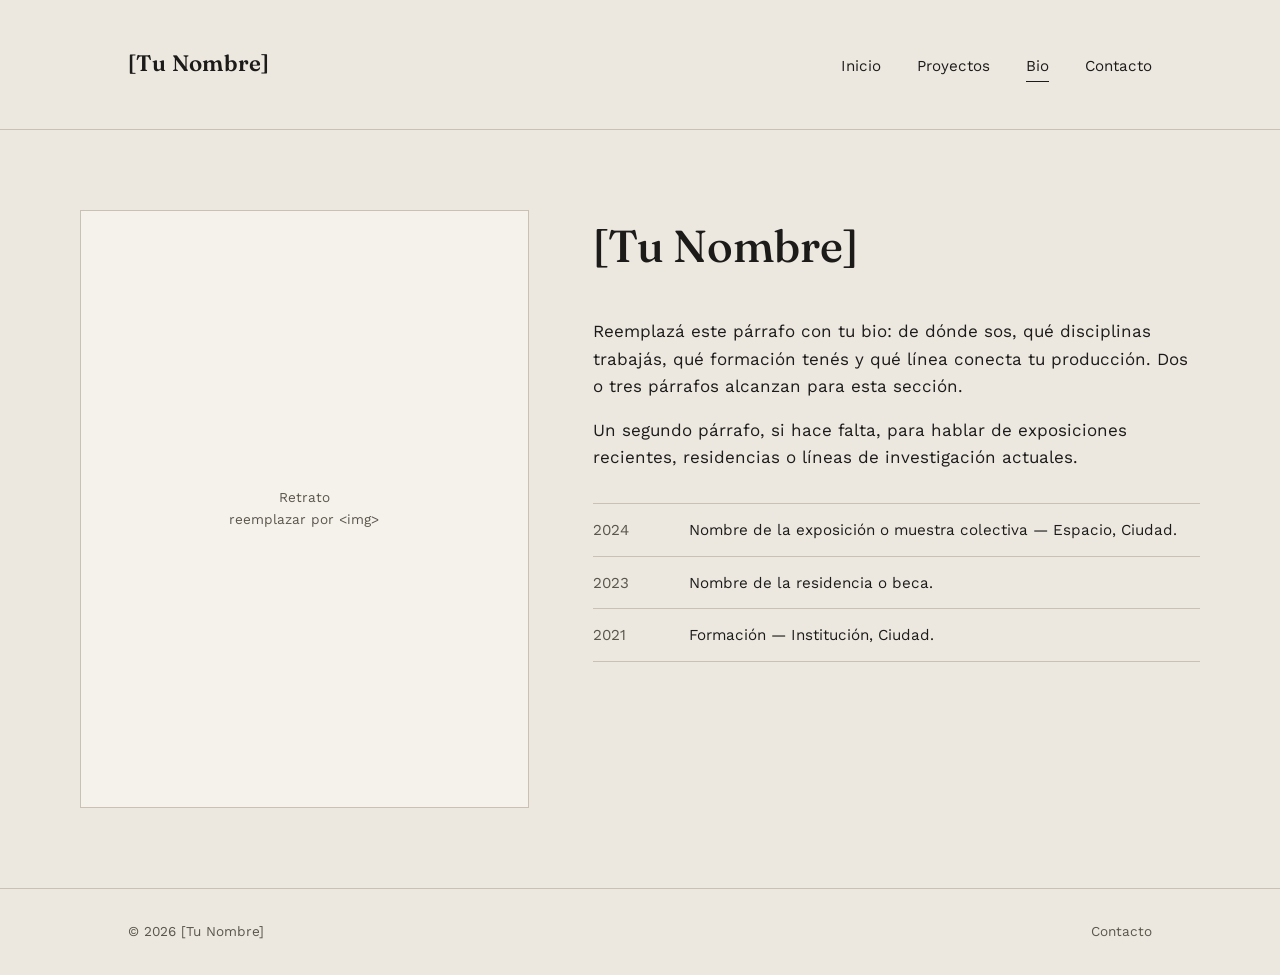
==== bio.html @ 63d8980a "Primer commit del sitio" ====
<!DOCTYPE html>
<html lang="es">
<head>
<meta charset="UTF-8">
<meta name="viewport" content="width=device-width, initial-scale=1.0">
<title>Bio — [Tu Nombre]</title>
<link rel="preconnect" href="https://fonts.googleapis.com">
<link rel="preconnect" href="https://fonts.gstatic.com" crossorigin>
<link href="https://fonts.googleapis.com/css2?family=Fraunces:opsz,wght@9..144,400;9..144,500;9..144,600&family=Work+Sans:wght@400;500&display=swap" rel="stylesheet">
<link rel="stylesheet" href="css/style.css">
</head>
<body>

<header class="site-header">
  <div class="wrap">
    <p class="site-title"><a href="index.html">[Tu Nombre]</a></p>
    <nav class="site-nav">
      <a href="index.html">Inicio</a>
      <a href="proyectos.html">Proyectos</a>
      <a href="bio.html" aria-current="page">Bio</a>
      <a href="contacto.html">Contacto</a>
    </nav>
  </div>
</header>

<main>
  <section class="wrap bio-layout">
    <div class="bio-portrait">
      <div class="plate-frame">
        <!-- Reemplazar por: <img src="images/retrato.jpg" alt="Retrato de [Tu Nombre]"> -->
        <span class="placeholder-label">Retrato<br>reemplazar por &lt;img&gt;</span>
      </div>
    </div>

    <div class="bio-text">
      <h1>[Tu Nombre]</h1>
      <p>
        Reemplazá este párrafo con tu bio: de dónde sos, qué disciplinas
        trabajás, qué formación tenés y qué línea conecta tu producción.
        Dos o tres párrafos alcanzan para esta sección.
      </p>
      <p>
        Un segundo párrafo, si hace falta, para hablar de exposiciones
        recientes, residencias o líneas de investigación actuales.
      </p>

      <ul class="cv-list">
        <li>
          <span class="cv-year">2024</span>
          <span>Nombre de la exposición o muestra colectiva — Espacio, Ciudad.</span>
        </li>
        <li>
          <span class="cv-year">2023</span>
          <span>Nombre de la residencia o beca.</span>
        </li>
        <li>
          <span class="cv-year">2021</span>
          <span>Formación — Institución, Ciudad.</span>
        </li>
      </ul>
    </div>
  </section>
</main>

<footer class="site-footer">
  <div class="wrap">
    <span>© <span id="year"></span> [Tu Nombre]</span>
    <span><a href="contacto.html">Contacto</a></span>
  </div>
</footer>

<script src="js/main.js"></script>
</body>
</html>
---- css/style.css ----
/* ============================================================
   SISTEMA DE DISEÑO — Catálogo de exhibición
   Paleta, tipografía y layout pensados como el catálogo impreso
   de una muestra: mucho blanco, jerarquía por tamaño y número
   de pieza, cero cards redondeadas.
   ============================================================ */

:root {
  /* Color */
  --paper: #ECE8E0;       /* fondo, yeso/papel */
  --paper-raised: #F5F2EC;/* paneles ligeramente más claros */
  --ink: #1C1B19;         /* texto principal, negro cálido */
  --ink-soft: #5B564C;    /* texto secundario */
  --accent: #8A2B1D;      /* óxido/sello de galería */
  --line: #C9C2B4;        /* bordes y divisores */
  --sage: #4B5842;        /* detalle secundario, disponible para tags */

  /* Tipografía */
  --font-display: "Fraunces", Georgia, serif;
  --font-body: "Work Sans", -apple-system, sans-serif;

  /* Layout */
  --max-width: 1120px;
  --gutter: clamp(1.25rem, 4vw, 3rem);
}

* { box-sizing: border-box; }

html {
  scroll-behavior: smooth;
}

body {
  margin: 0;
  background: var(--paper);
  color: var(--ink);
  font-family: var(--font-body);
  font-size: 17px;
  line-height: 1.6;
  -webkit-font-smoothing: antialiased;
}

img { max-width: 100%; display: block; }

a {
  color: inherit;
  text-decoration: none;
}

a:focus-visible,
button:focus-visible {
  outline: 2px solid var(--accent);
  outline-offset: 3px;
}

.wrap {
  max-width: var(--max-width);
  margin: 0 auto;
  padding: 0 var(--gutter);
}

/* ---------- Header / navegación ---------- */

.site-header {
  border-bottom: 1px solid var(--line);
}

.site-header .wrap {
  display: flex;
  align-items: baseline;
  justify-content: space-between;
  flex-wrap: wrap;
  gap: 1rem;
  padding-top: 1.5rem;
  padding-bottom: 1.5rem;
}

.site-title {
  font-family: var(--font-display);
  font-size: 1.4rem;
  font-weight: 600;
  letter-spacing: 0.01em;
}

.site-title a { white-space: nowrap; }

.site-nav {
  display: flex;
  gap: clamp(1rem, 3vw, 2.25rem);
  font-size: 0.95rem;
}

.site-nav a {
  padding-bottom: 2px;
  border-bottom: 1px solid transparent;
  transition: border-color 0.15s ease;
}

.site-nav a:hover,
.site-nav a[aria-current="page"] {
  border-color: var(--ink);
}

/* ---------- Hero (home) ---------- */

.hero {
  padding: clamp(3rem, 10vw, 7rem) 0 clamp(2.5rem, 6vw, 4rem);
  border-bottom: 1px solid var(--line);
}

.hero-kicker {
  font-size: 0.95rem;
  color: var(--ink-soft);
  margin: 0 0 1rem;
  max-width: 34ch;
}

.hero h1 {
  font-family: var(--font-display);
  font-weight: 500;
  font-size: clamp(2.6rem, 7vw, 5rem);
  line-height: 1.02;
  margin: 0 0 1.5rem;
  max-width: 16ch;
}

.hero-desc {
  max-width: 52ch;
  color: var(--ink-soft);
  font-size: 1.05rem;
}

/* ---------- Índice de proyectos (estilo catálogo) ---------- */

.catalogue {
  padding: clamp(2.5rem, 6vw, 4rem) 0;
}

.catalogue-heading {
  display: flex;
  align-items: baseline;
  justify-content: space-between;
  border-bottom: 1px solid var(--ink);
  padding-bottom: 0.75rem;
  margin-bottom: 0.5rem;
}

.catalogue-heading h2 {
  font-family: var(--font-display);
  font-weight: 500;
  font-size: 1.6rem;
  margin: 0;
}

.catalogue-heading .count {
  color: var(--ink-soft);
  font-size: 0.9rem;
}

.catalogue-list {
  list-style: none;
  margin: 0;
  padding: 0;
}

.catalogue-item {
  border-bottom: 1px solid var(--line);
}

.catalogue-item a {
  display: grid;
  grid-template-columns: 3.5rem 1fr auto auto;
  align-items: baseline;
  gap: 1.25rem;
  padding: 1.4rem 0;
}

.catalogue-item .num {
  font-family: var(--font-display);
  color: var(--ink-soft);
  font-size: 0.95rem;
}

.catalogue-item .name {
  font-family: var(--font-display);
  font-size: clamp(1.15rem, 2.4vw, 1.55rem);
  transition: color 0.15s ease;
}

.catalogue-item .medium {
  color: var(--ink-soft);
  font-size: 0.9rem;
  text-align: right;
  display: none;
}

.catalogue-item .year {
  color: var(--ink-soft);
  font-size: 0.9rem;
}

.catalogue-item a:hover .name { color: var(--accent); }

@media (min-width: 640px) {
  .catalogue-item .medium { display: block; }
}

/* ---------- Filtros (proyectos.html) ---------- */

.filter-btn {
  font-family: var(--font-body);
  font-size: 0.85rem;
  background: none;
  border: 1px solid var(--line);
  color: var(--ink-soft);
  padding: 0.4rem 0.9rem;
  cursor: pointer;
  transition: border-color 0.15s ease, color 0.15s ease;
}

.filter-btn:hover { border-color: var(--ink); color: var(--ink); }

.filter-btn.active {
  border-color: var(--ink);
  color: var(--ink);
  background: var(--paper-raised);
}

/* ---------- Grillas de imágenes (páginas de proyecto) ---------- */

.project-head {
  padding: clamp(2.5rem, 7vw, 5rem) 0 2rem;
  border-bottom: 1px solid var(--line);
}

.project-meta {
  display: flex;
  flex-wrap: wrap;
  gap: 0.4rem 1.25rem;
  color: var(--ink-soft);
  font-size: 0.92rem;
  margin-bottom: 1.1rem;
}

.project-head h1 {
  font-family: var(--font-display);
  font-weight: 500;
  font-size: clamp(2.1rem, 5.5vw, 3.4rem);
  margin: 0 0 1.1rem;
  max-width: 20ch;
}

.project-statement {
  max-width: 58ch;
  color: var(--ink-soft);
}

.plate-grid {
  display: grid;
  grid-template-columns: repeat(12, 1fr);
  gap: var(--gutter);
  padding: clamp(2.5rem, 6vw, 4rem) 0;
}

.plate {
  grid-column: span 12;
}

.plate.wide { grid-column: span 12; }

@media (min-width: 720px) {
  .plate.half { grid-column: span 6; }
}

.plate-frame {
  aspect-ratio: 4 / 5;
  background: var(--paper-raised);
  border: 1px solid var(--line);
  display: flex;
  align-items: center;
  justify-content: center;
  overflow: hidden;
}

.plate-frame img {
  width: 100%;
  height: 100%;
  object-fit: cover;
}

.plate-frame .placeholder-label {
  color: var(--ink-soft);
  font-size: 0.85rem;
  text-align: center;
  padding: 1rem;
}

.plate-caption {
  margin-top: 0.6rem;
  font-size: 0.85rem;
  color: var(--ink-soft);
}

/* ---------- Bio ---------- */

.bio-layout {
  display: grid;
  gap: clamp(2rem, 5vw, 4rem);
  padding: clamp(2.5rem, 7vw, 5rem) 0;
  grid-template-columns: 1fr;
}

@media (min-width: 800px) {
  .bio-layout { grid-template-columns: 0.85fr 1.15fr; }
}

.bio-portrait .plate-frame { aspect-ratio: 3 / 4; }

.bio-text h1 {
  font-family: var(--font-display);
  font-weight: 500;
  font-size: clamp(2rem, 5vw, 2.8rem);
  margin-top: 0;
}

.bio-text p { max-width: 60ch; }

.cv-list {
  list-style: none;
  margin: 2rem 0 0;
  padding: 0;
  border-top: 1px solid var(--line);
}

.cv-list li {
  display: grid;
  grid-template-columns: 5rem 1fr;
  gap: 1rem;
  padding: 0.85rem 0;
  border-bottom: 1px solid var(--line);
  font-size: 0.95rem;
}

.cv-list .cv-year { color: var(--ink-soft); }

/* ---------- Contacto ---------- */

.contact-layout {
  padding: clamp(2.5rem, 7vw, 5rem) 0;
  max-width: 46ch;
}

.contact-layout h1 {
  font-family: var(--font-display);
  font-weight: 500;
  font-size: clamp(2rem, 5vw, 2.8rem);
}

.contact-list {
  list-style: none;
  margin: 2rem 0 0;
  padding: 0;
}

.contact-list li {
  padding: 0.9rem 0;
  border-bottom: 1px solid var(--line);
  display: flex;
  justify-content: space-between;
  gap: 1rem;
}

.contact-list a:hover { color: var(--accent); }

/* ---------- Footer ---------- */

.site-footer {
  border-top: 1px solid var(--line);
  padding: 2rem 0;
  color: var(--ink-soft);
  font-size: 0.85rem;
}

.site-footer .wrap {
  display: flex;
  justify-content: space-between;
  flex-wrap: wrap;
  gap: 0.5rem;
}

/* ---------- Utilidades ---------- */

.back-link {
  display: inline-block;
  margin: clamp(2rem, 5vw, 3rem) 0 0;
  font-size: 0.9rem;
  color: var(--ink-soft);
}

.back-link:hover { color: var(--accent); }

@media (prefers-reduced-motion: reduce) {
  html { scroll-behavior: auto; }
  * { transition: none !important; }
}
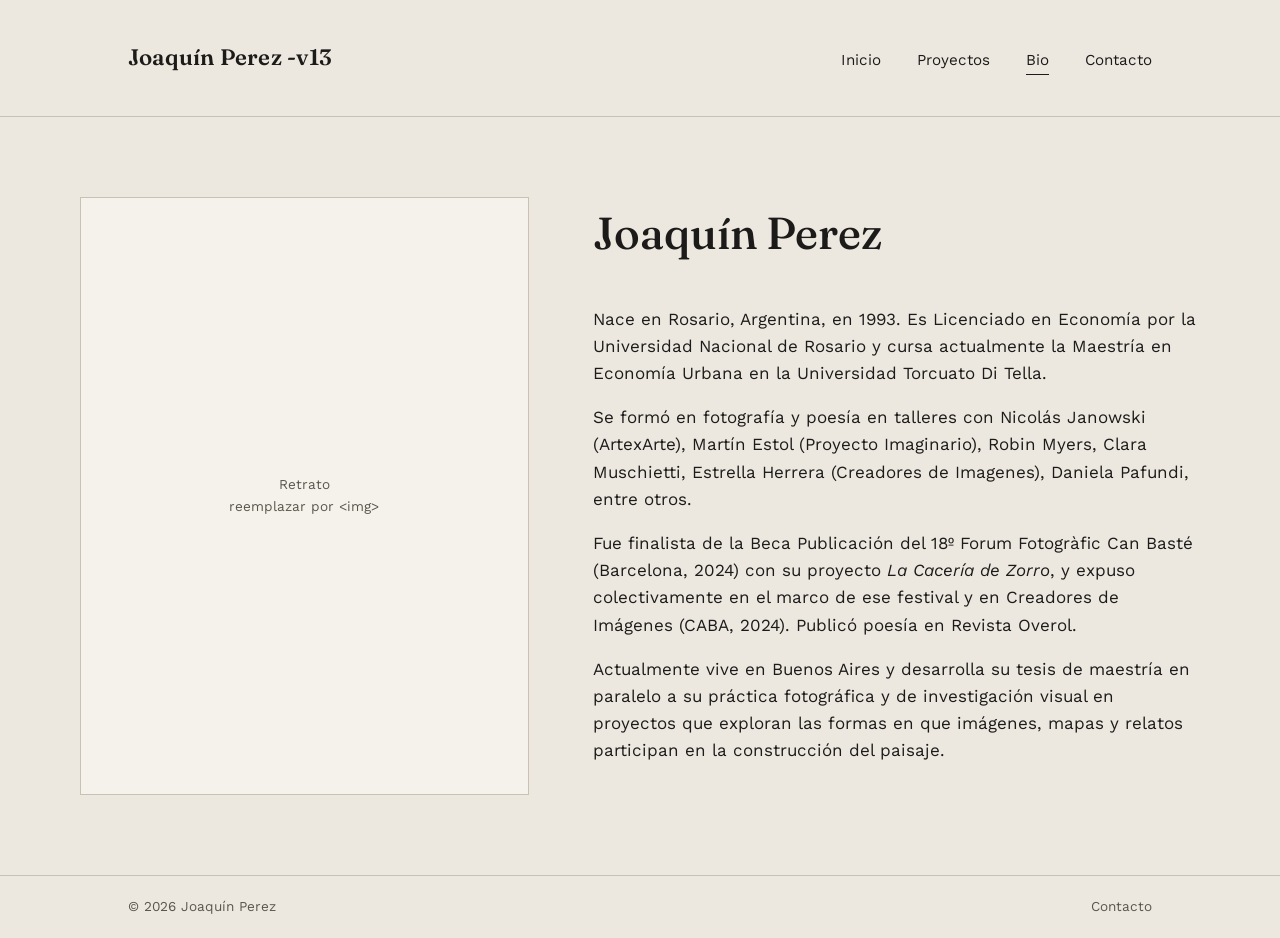
==== commit f5af9cc9: "cambios en bio" ====
--- a/bio.html
+++ b/bio.html
@@ -3,7 +3,7 @@
 <head>
 <meta charset="UTF-8">
 <meta name="viewport" content="width=device-width, initial-scale=1.0">
-<title>Bio — [Tu Nombre]</title>
+<title>Bio — Joaquín Perez</title>
 <link rel="preconnect" href="https://fonts.googleapis.com">
 <link rel="preconnect" href="https://fonts.gstatic.com" crossorigin>
 <link href="https://fonts.googleapis.com/css2?family=Fraunces:opsz,wght@9..144,400;9..144,500;9..144,600&family=Work+Sans:wght@400;500&display=swap" rel="stylesheet">
@@ -13,7 +13,7 @@
 
 <header class="site-header">
   <div class="wrap">
-    <p class="site-title"><a href="index.html">[Tu Nombre]</a></p>
+    <p class="site-title"><a href="index.html">Joaquín Perez -v13</a></p>
     <nav class="site-nav">
       <a href="index.html">Inicio</a>
       <a href="proyectos.html">Proyectos</a>
@@ -27,44 +27,41 @@
   <section class="wrap bio-layout">
     <div class="bio-portrait">
       <div class="plate-frame">
-        <!-- Reemplazar por: <img src="images/retrato.jpg" alt="Retrato de [Tu Nombre]"> -->
+        <!-- Reemplazar por: <img src="images/retrato.jpg" alt="Retrato de Joaquín Perez"> -->
         <span class="placeholder-label">Retrato<br>reemplazar por &lt;img&gt;</span>
       </div>
     </div>
 
     <div class="bio-text">
-      <h1>[Tu Nombre]</h1>
-      <p>
-        Reemplazá este párrafo con tu bio: de dónde sos, qué disciplinas
-        trabajás, qué formación tenés y qué línea conecta tu producción.
-        Dos o tres párrafos alcanzan para esta sección.
-      </p>
-      <p>
-        Un segundo párrafo, si hace falta, para hablar de exposiciones
-        recientes, residencias o líneas de investigación actuales.
-      </p>
-
-      <ul class="cv-list">
-        <li>
-          <span class="cv-year">2024</span>
-          <span>Nombre de la exposición o muestra colectiva — Espacio, Ciudad.</span>
-        </li>
-        <li>
-          <span class="cv-year">2023</span>
-          <span>Nombre de la residencia o beca.</span>
-        </li>
-        <li>
-          <span class="cv-year">2021</span>
-          <span>Formación — Institución, Ciudad.</span>
-        </li>
-      </ul>
-    </div>
+  <h1>Joaquín Perez</h1>
+  <p>
+    Nace en Rosario, Argentina, en 1993. Es Licenciado en Economía por la Universidad
+    Nacional de Rosario y cursa actualmente la Maestría en Economía Urbana en la
+    Universidad Torcuato Di Tella.
+  </p>
+  <p>
+    Se formó en fotografía y poesía en talleres con Nicolás Janowski (ArtexArte), Martín
+    Estol (Proyecto Imaginario), Robin Myers, Clara Muschietti, Estrella Herrera (Creadores de Imagenes), 
+    Daniela Pafundi, entre otros.
+  </p>
+  <p>
+    Fue finalista de la Beca Publicación del 18º Forum Fotogràfic Can Basté (Barcelona,
+    2024) con su proyecto <em>La Cacería de Zorro</em>, y expuso colectivamente en el
+    marco de ese festival y en Creadores de Imágenes (CABA, 2024). Publicó poesía en
+    Revista Overol.
+  </p>
+  <p>
+    Actualmente vive en Buenos Aires y desarrolla su tesis de maestría en paralelo 
+    a su práctica fotográfica y de investigación visual en proyectos que exploran las 
+    formas en que imágenes, mapas y relatos participan en la construcción del paisaje.
+  </p>
+</div>
   </section>
 </main>
 
 <footer class="site-footer">
   <div class="wrap">
-    <span>© <span id="year"></span> [Tu Nombre]</span>
+    <span>© <span id="year"></span> Joaquín Perez</span>
     <span><a href="contacto.html">Contacto</a></span>
   </div>
 </footer>
--- a/css/style.css
+++ b/css/style.css
@@ -28,10 +28,14 @@
 
 html {
   scroll-behavior: smooth;
+  height: 100%;
 }
 
 body {
   margin: 0;
+  min-height: 100vh;
+  display: flex;
+  flex-direction: column;
   background: var(--paper);
   color: var(--ink);
   font-family: var(--font-body);
@@ -40,6 +44,13 @@
   -webkit-font-smoothing: antialiased;
 }
 
+main {
+  flex: 1 1 auto;
+  display: flex;
+  flex-direction: column;
+  min-height: 0;
+}
+
 img { max-width: 100%; display: block; }
 
 a {
@@ -71,8 +82,8 @@
   justify-content: space-between;
   flex-wrap: wrap;
   gap: 1rem;
-  padding-top: 1.5rem;
-  padding-bottom: 1.5rem;
+  padding-top: 1.1rem;
+  padding-bottom: 1.1rem;
 }
 
 .site-title {
@@ -104,30 +115,51 @@
 /* ---------- Hero (home) ---------- */
 
 .hero {
-  padding: clamp(3rem, 10vw, 7rem) 0 clamp(2.5rem, 6vw, 4rem);
-  border-bottom: 1px solid var(--line);
-}
-
-.hero-kicker {
-  font-size: 0.95rem;
-  color: var(--ink-soft);
-  margin: 0 0 1rem;
-  max-width: 34ch;
-}
-
-.hero h1 {
-  font-family: var(--font-display);
-  font-weight: 500;
-  font-size: clamp(2.6rem, 7vw, 5rem);
-  line-height: 1.02;
-  margin: 0 0 1.5rem;
-  max-width: 16ch;
-}
-
-.hero-desc {
-  max-width: 52ch;
-  color: var(--ink-soft);
-  font-size: 1.05rem;
+  border-bottom: 1px solid var(--line);
+}
+
+.hero-frame {
+  width: 100%;
+  background: var(--paper-raised);
+  border-bottom: 1px solid var(--line);
+  display: flex;
+  align-items: center;
+  justify-content: center;
+  overflow: hidden;
+}
+
+.hero-frame img {
+  width: 100%;
+  height: auto;
+  display: block;
+}
+
+.hero-frame .placeholder-label {
+  color: var(--ink-soft);
+  font-size: 0.9rem;
+  text-align: center;
+  padding: 3rem 1rem;
+}
+
+/* Desde acá la imagen deja de adaptarse a su proporción natural
+   y pasa a llenar el alto que le calcula js/main.js (recorte panorámico) */
+@media (min-width: 700px) {
+  .hero-frame img {
+    height: 100%;
+    object-fit: cover;
+    object-position: center; /* cambiá a p. ej. "center 30%" para mostrar más la parte de arriba */
+  }
+
+  .hero-frame .placeholder-label {
+    padding: 1rem;
+  }
+}
+
+.hero-caption {
+  padding: 0.75rem 0 1rem;
+  margin: 0;
+  color: var(--ink-soft);
+  font-size: 0.9rem;
 }
 
 /* ---------- Índice de proyectos (estilo catálogo) ---------- */
@@ -155,6 +187,11 @@
 .catalogue-heading .count {
   color: var(--ink-soft);
   font-size: 0.9rem;
+  transition: color 0.15s ease;
+}
+
+.catalogue-heading .count:hover {
+  color: var(--accent);
 }
 
 .catalogue-list {
@@ -229,7 +266,7 @@
 /* ---------- Grillas de imágenes (páginas de proyecto) ---------- */
 
 .project-head {
-  padding: clamp(2.5rem, 7vw, 5rem) 0 2rem;
+  padding: clamp(1.5rem, 3.5vw, 2.5rem) 0 1.5rem;
   border-bottom: 1px solid var(--line);
 }
 
@@ -238,21 +275,22 @@
   flex-wrap: wrap;
   gap: 0.4rem 1.25rem;
   color: var(--ink-soft);
-  font-size: 0.92rem;
-  margin-bottom: 1.1rem;
+  font-size: 0.88rem;
+  margin-bottom: 0.6rem;
 }
 
 .project-head h1 {
   font-family: var(--font-display);
   font-weight: 500;
-  font-size: clamp(2.1rem, 5.5vw, 3.4rem);
-  margin: 0 0 1.1rem;
-  max-width: 20ch;
+  font-size: clamp(1.7rem, 3.6vw, 2.4rem);
+  margin: 0 0 0.65rem;
+  max-width: 24ch;
 }
 
 .project-statement {
   max-width: 58ch;
   color: var(--ink-soft);
+  font-size: 0.95rem;
 }
 
 .plate-grid {
@@ -301,6 +339,87 @@
   color: var(--ink-soft);
 }
 
+/* ---------- Carrusel (páginas de proyecto) ---------- */
+
+.carousel {
+  position: relative;
+  padding: clamp(1.25rem, 3vw, 2rem) 0 clamp(1.5rem, 4vw, 2.5rem);
+}
+
+.carousel-track {
+  position: relative;
+}
+
+.carousel-slide {
+  display: none;
+}
+
+.carousel-slide.is-active {
+  display: block;
+}
+
+.carousel .plate-frame {
+  aspect-ratio: 16 / 10;
+  max-height: 56vh;
+}
+
+.carousel .plate-frame img {
+  object-fit: contain;
+}
+
+.carousel-btn {
+  position: absolute;
+  top: 0;
+  bottom: 0;
+  width: 3rem;
+  background: none;
+  border: none;
+  color: var(--ink);
+  font-family: var(--font-display);
+  font-size: 1.6rem;
+  cursor: pointer;
+  display: flex;
+  align-items: center;
+  justify-content: center;
+  opacity: 0.55;
+  transition: opacity 0.15s ease;
+}
+
+.carousel-btn:hover { opacity: 1; }
+.carousel-btn.prev { left: -0.25rem; justify-content: flex-start; }
+.carousel-btn.next { right: -0.25rem; justify-content: flex-end; }
+
+@media (min-width: 900px) {
+  .carousel-btn.prev { left: -3rem; }
+  .carousel-btn.next { right: -3rem; }
+}
+
+.carousel-dots {
+  display: flex;
+  justify-content: center;
+  gap: 0.5rem;
+  margin-top: 1rem;
+}
+
+.carousel-dot {
+  width: 0.5rem;
+  height: 0.5rem;
+  padding: 0;
+  border: none;
+  border-radius: 50%;
+  background: var(--line);
+  cursor: pointer;
+}
+
+.carousel-dot.is-active { background: var(--ink); }
+
+.carousel-count {
+  text-align: center;
+  font-size: 0.8rem;
+  color: var(--ink-soft);
+  margin-top: 0.5rem;
+}
+
 /* ---------- Bio ---------- */
 
 .bio-layout {
@@ -376,7 +495,7 @@
 
 .site-footer {
   border-top: 1px solid var(--line);
-  padding: 2rem 0;
+  padding: 1.25rem 0;
   color: var(--ink-soft);
   font-size: 0.85rem;
 }
@@ -402,4 +521,4 @@
 @media (prefers-reduced-motion: reduce) {
   html { scroll-behavior: auto; }
   * { transition: none !important; }
-}
+}
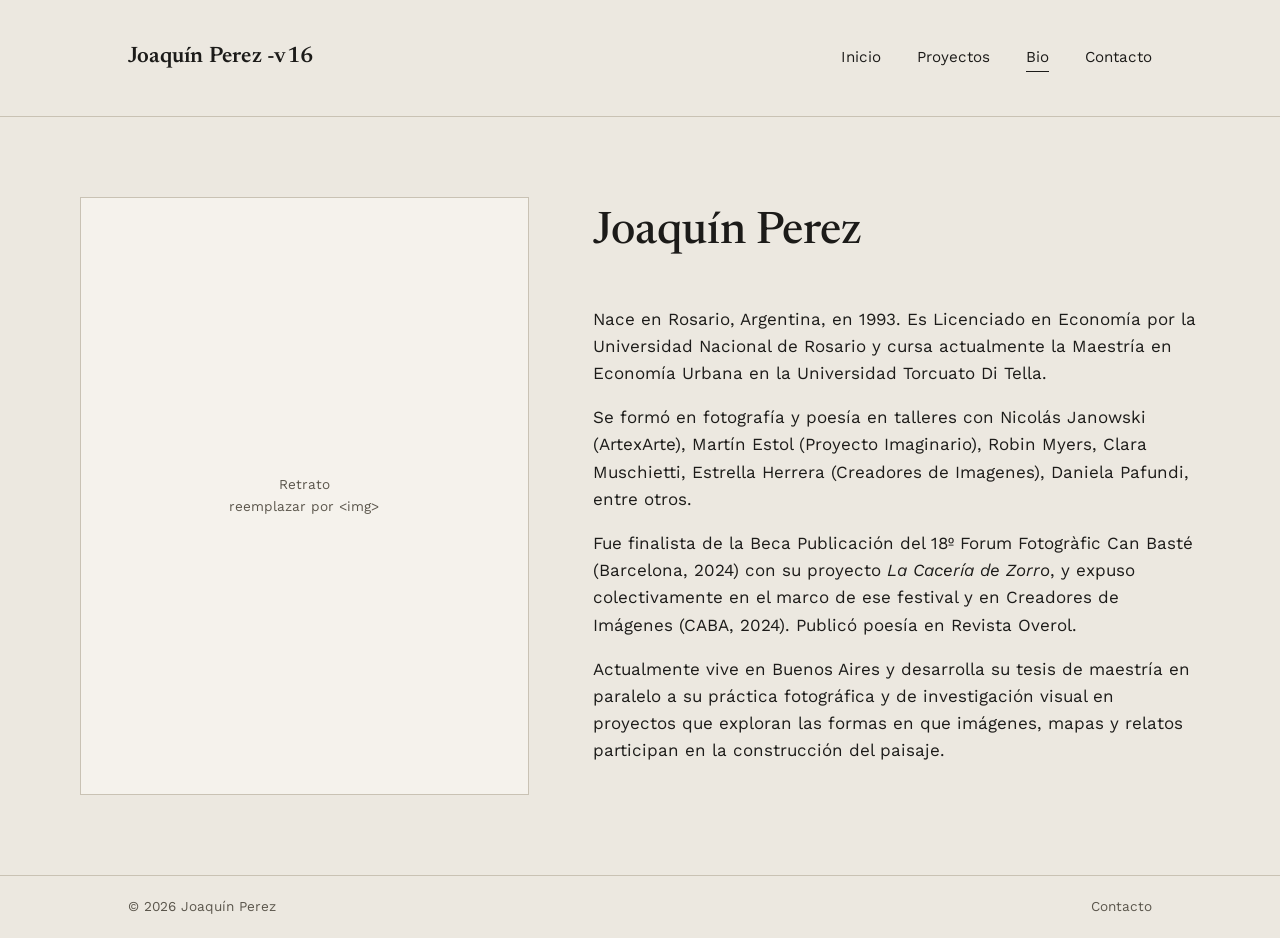
==== commit 9ae25395: "cambio de fuente" ====
--- a/bio.html
+++ b/bio.html
@@ -6,14 +6,14 @@
 <title>Bio — Joaquín Perez</title>
 <link rel="preconnect" href="https://fonts.googleapis.com">
 <link rel="preconnect" href="https://fonts.gstatic.com" crossorigin>
-<link href="https://fonts.googleapis.com/css2?family=Fraunces:opsz,wght@9..144,400;9..144,500;9..144,600&family=Work+Sans:wght@400;500&display=swap" rel="stylesheet">
+<link href="https://fonts.googleapis.com/css2?family=Newsreader:opsz,wght@6..72,400;6..72,500;6..72,600&family=Work+Sans:wght@400;500&display=swap" rel="stylesheet">
 <link rel="stylesheet" href="css/style.css">
 </head>
 <body>
 
 <header class="site-header">
   <div class="wrap">
-    <p class="site-title"><a href="index.html">Joaquín Perez -v13</a></p>
+    <p class="site-title"><a href="index.html">Joaquín Perez -v16</a></p>
     <nav class="site-nav">
       <a href="index.html">Inicio</a>
       <a href="proyectos.html">Proyectos</a>
--- a/css/style.css
+++ b/css/style.css
@@ -16,7 +16,7 @@
   --sage: #4B5842;        /* detalle secundario, disponible para tags */
 
   /* Tipografía */
-  --font-display: "Fraunces", Georgia, serif;
+  --font-display: "Newsreader", Georgia, serif;
   --font-body: "Work Sans", -apple-system, sans-serif;
 
   /* Layout */
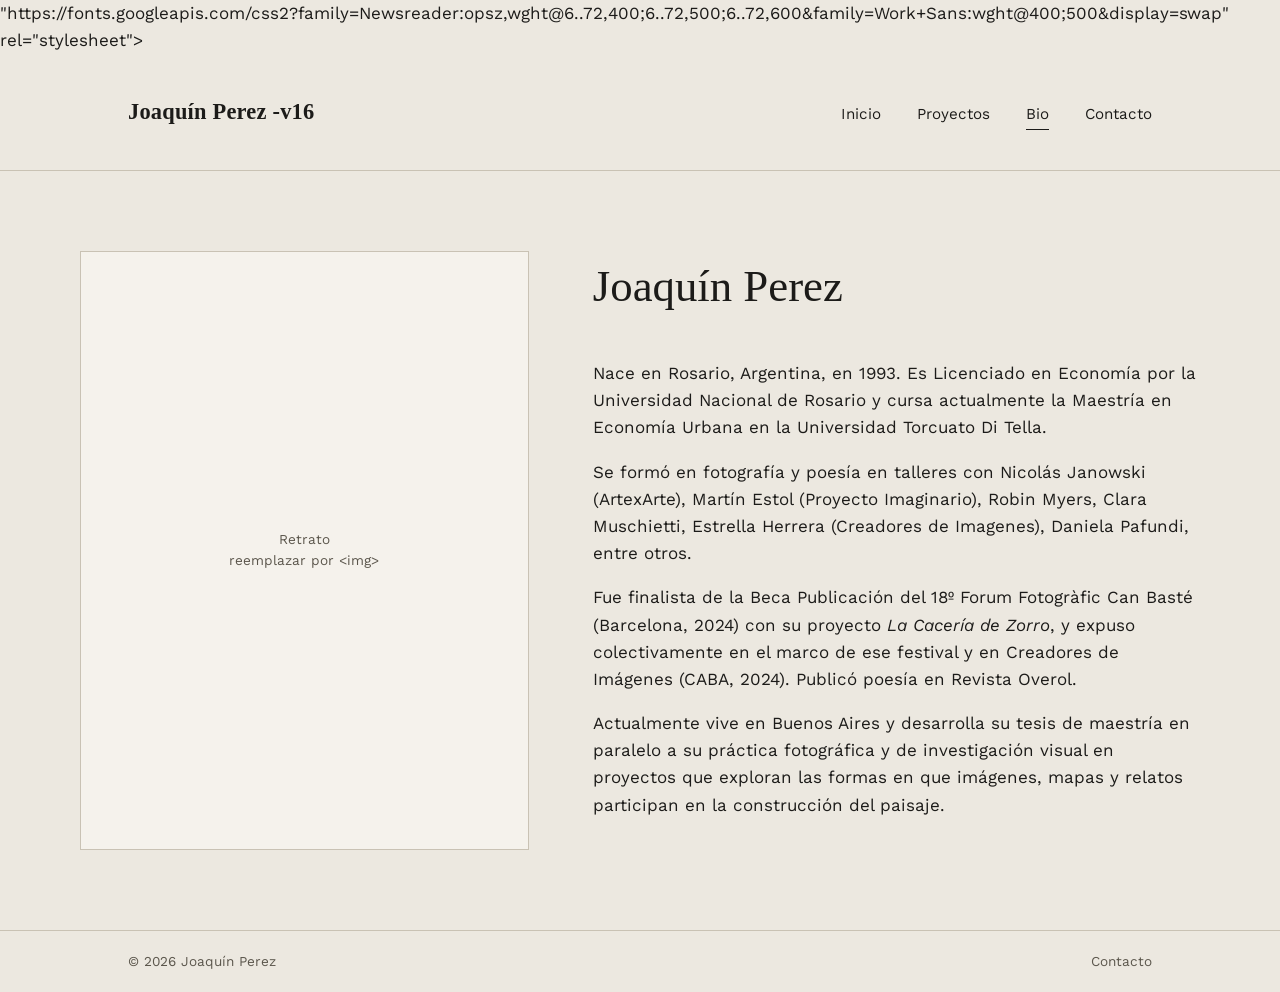
==== commit 3c03acb2: "fuente Amiri" ====
--- a/bio.html
+++ b/bio.html
@@ -6,7 +6,7 @@
 <title>Bio — Joaquín Perez</title>
 <link rel="preconnect" href="https://fonts.googleapis.com">
 <link rel="preconnect" href="https://fonts.gstatic.com" crossorigin>
-<link href="https://fonts.googleapis.com/css2?family=Newsreader:opsz,wght@6..72,400;6..72,500;6..72,600&family=Work+Sans:wght@400;500&display=swap" rel="stylesheet">
+<link href="https://fonts.googleapis.com/css2?family=Amiri:wght@400;700&family=Work+Sans:wght@400;500&display=swap" rel="stylesheet">"https://fonts.googleapis.com/css2?family=Newsreader:opsz,wght@6..72,400;6..72,500;6..72,600&family=Work+Sans:wght@400;500&display=swap" rel="stylesheet">
 <link rel="stylesheet" href="css/style.css">
 </head>
 <body>
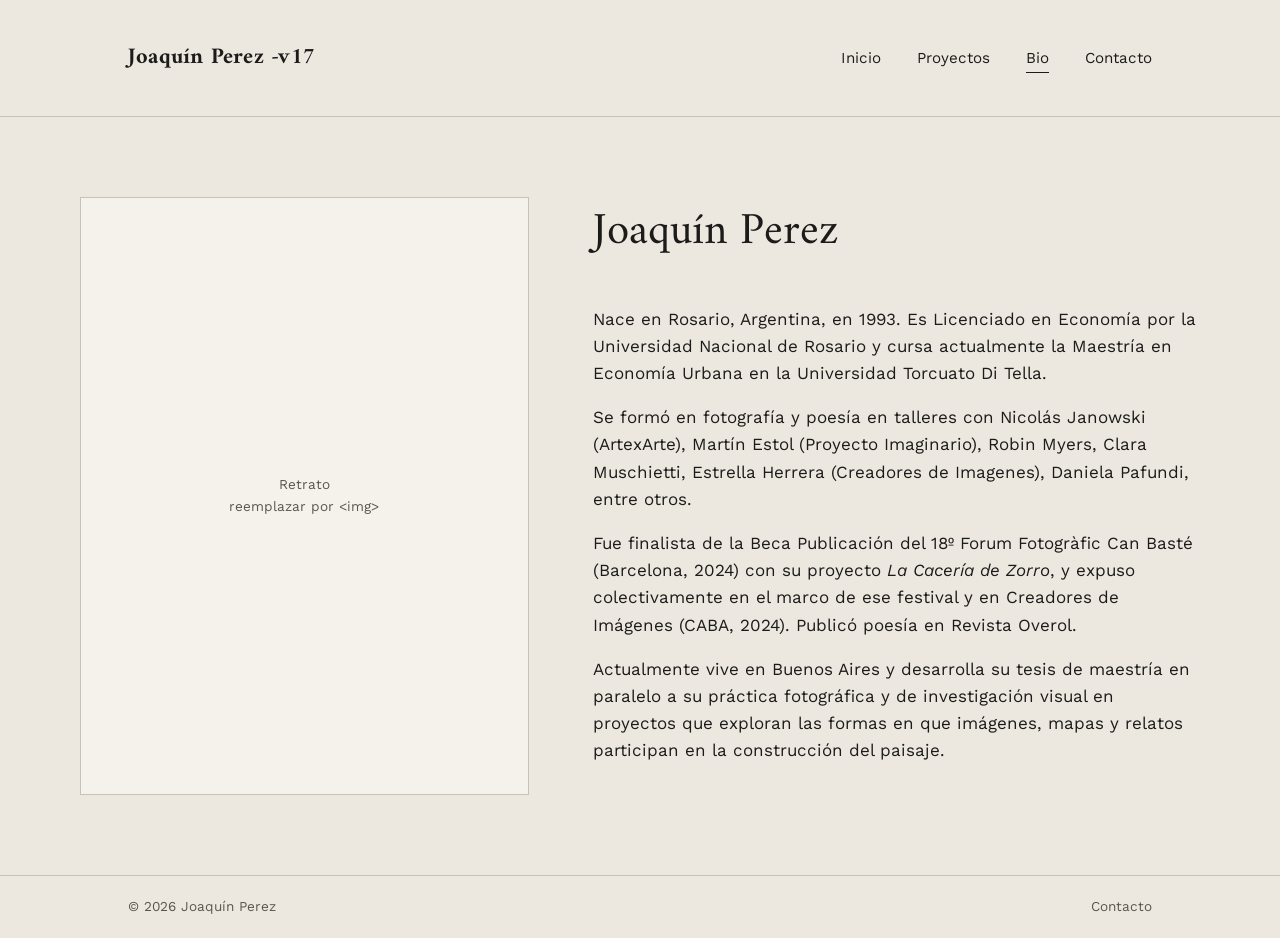
==== commit 4ae34b71: "arreglo fuente" ====
--- a/bio.html
+++ b/bio.html
@@ -6,14 +6,14 @@
 <title>Bio — Joaquín Perez</title>
 <link rel="preconnect" href="https://fonts.googleapis.com">
 <link rel="preconnect" href="https://fonts.gstatic.com" crossorigin>
-<link href="https://fonts.googleapis.com/css2?family=Amiri:wght@400;700&family=Work+Sans:wght@400;500&display=swap" rel="stylesheet">"https://fonts.googleapis.com/css2?family=Newsreader:opsz,wght@6..72,400;6..72,500;6..72,600&family=Work+Sans:wght@400;500&display=swap" rel="stylesheet">
+<link href="https://fonts.googleapis.com/css2?family=Amiri:wght@400;700&family=Work+Sans:wght@400;500&display=swap" rel="stylesheet">
 <link rel="stylesheet" href="css/style.css">
 </head>
 <body>
 
 <header class="site-header">
   <div class="wrap">
-    <p class="site-title"><a href="index.html">Joaquín Perez -v16</a></p>
+    <p class="site-title"><a href="index.html">Joaquín Perez -v17</a></p>
     <nav class="site-nav">
       <a href="index.html">Inicio</a>
       <a href="proyectos.html">Proyectos</a>
--- a/css/style.css
+++ b/css/style.css
@@ -16,7 +16,7 @@
   --sage: #4B5842;        /* detalle secundario, disponible para tags */
 
   /* Tipografía */
-  --font-display: "Newsreader", Georgia, serif;
+  --font-display: "Amiri", Georgia, serif;
   --font-body: "Work Sans", -apple-system, sans-serif;
 
   /* Layout */
@@ -89,7 +89,7 @@
 .site-title {
   font-family: var(--font-display);
   font-size: 1.4rem;
-  font-weight: 600;
+  font-weight: 700;
   letter-spacing: 0.01em;
 }
 
@@ -179,7 +179,7 @@
 
 .catalogue-heading h2 {
   font-family: var(--font-display);
-  font-weight: 500;
+  font-weight: 400;
   font-size: 1.6rem;
   margin: 0;
 }
@@ -281,7 +281,7 @@
 
 .project-head h1 {
   font-family: var(--font-display);
-  font-weight: 500;
+  font-weight: 400;
   font-size: clamp(1.7rem, 3.6vw, 2.4rem);
   margin: 0 0 0.65rem;
   max-width: 24ch;
@@ -437,7 +437,7 @@
 
 .bio-text h1 {
   font-family: var(--font-display);
-  font-weight: 500;
+  font-weight: 400;
   font-size: clamp(2rem, 5vw, 2.8rem);
   margin-top: 0;
 }
@@ -471,7 +471,7 @@
 
 .contact-layout h1 {
   font-family: var(--font-display);
-  font-weight: 500;
+  font-weight: 400;
   font-size: clamp(2rem, 5vw, 2.8rem);
 }
 
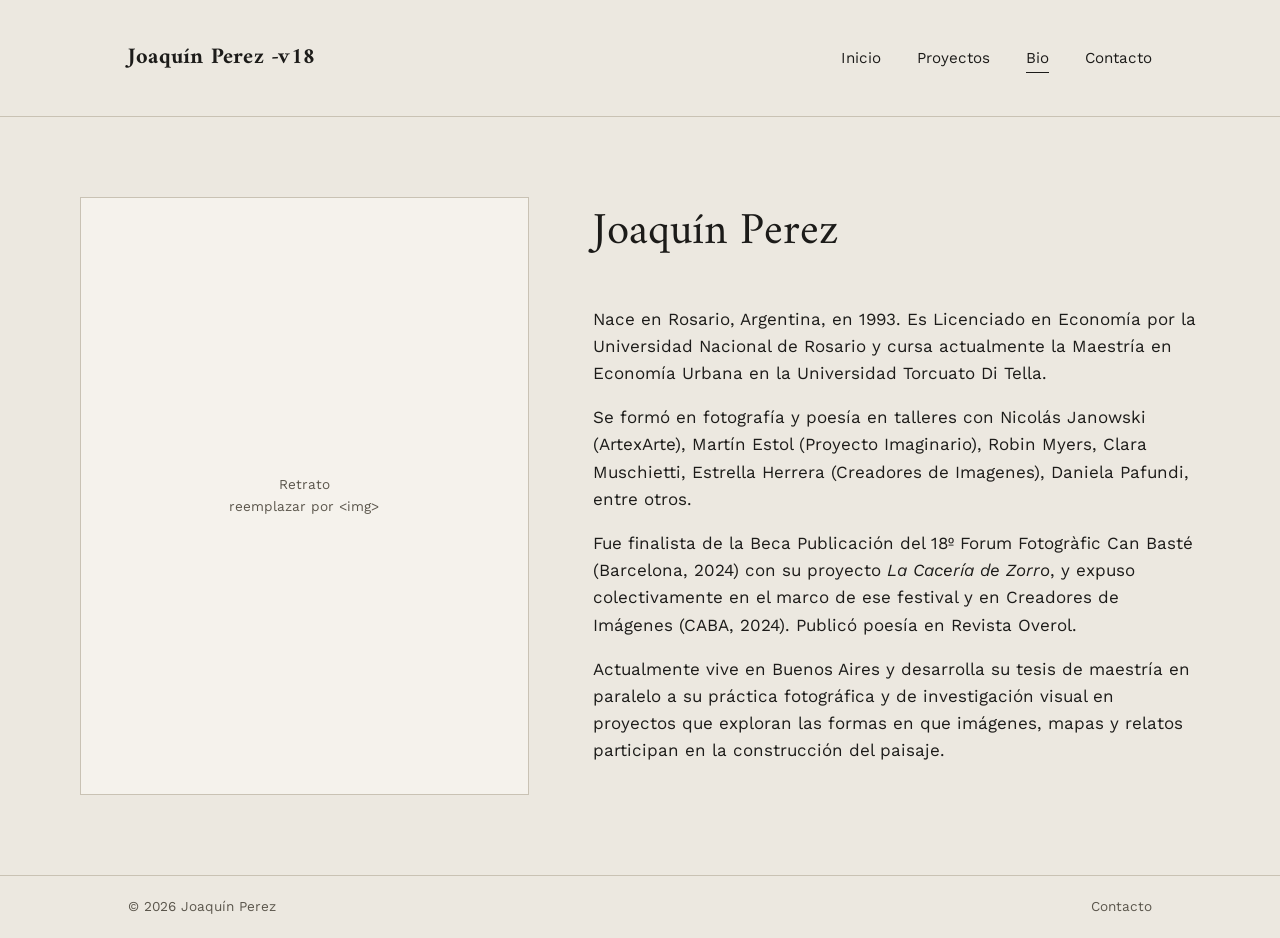
==== commit 9f105a6f: "arreglo de texto e imagenes" ====
--- a/bio.html
+++ b/bio.html
@@ -7,13 +7,13 @@
 <link rel="preconnect" href="https://fonts.googleapis.com">
 <link rel="preconnect" href="https://fonts.gstatic.com" crossorigin>
 <link href="https://fonts.googleapis.com/css2?family=Amiri:wght@400;700&family=Work+Sans:wght@400;500&display=swap" rel="stylesheet">
-<link rel="stylesheet" href="css/style.css">
+<link rel="stylesheet" href="css/style.css?v=18">
 </head>
 <body>
 
 <header class="site-header">
   <div class="wrap">
-    <p class="site-title"><a href="index.html">Joaquín Perez -v17</a></p>
+    <p class="site-title"><a href="index.html">Joaquín Perez -v18</a></p>
     <nav class="site-nav">
       <a href="index.html">Inicio</a>
       <a href="proyectos.html">Proyectos</a>
--- a/css/style.css
+++ b/css/style.css
@@ -284,11 +284,11 @@
   font-weight: 400;
   font-size: clamp(1.7rem, 3.6vw, 2.4rem);
   margin: 0 0 0.65rem;
-  max-width: 24ch;
+  max-width: 40ch;
 }
 
 .project-statement {
-  max-width: 58ch;
+  max-width: min(78ch, 90%);
   color: var(--ink-soft);
   font-size: 0.95rem;
 }
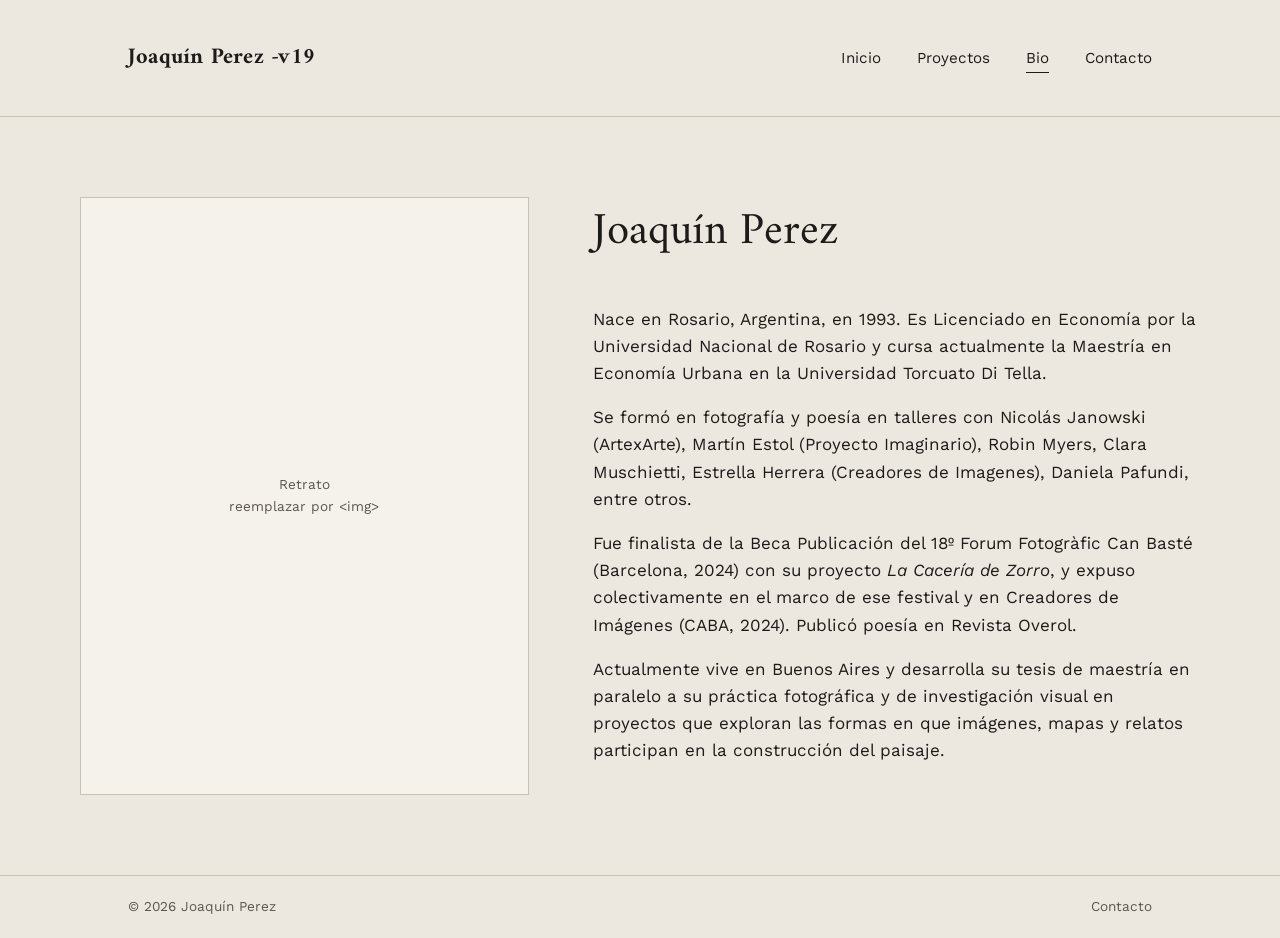
==== commit d501ca96: "lightbox" ====
--- a/bio.html
+++ b/bio.html
@@ -7,13 +7,13 @@
 <link rel="preconnect" href="https://fonts.googleapis.com">
 <link rel="preconnect" href="https://fonts.gstatic.com" crossorigin>
 <link href="https://fonts.googleapis.com/css2?family=Amiri:wght@400;700&family=Work+Sans:wght@400;500&display=swap" rel="stylesheet">
-<link rel="stylesheet" href="css/style.css?v=18">
+<link rel="stylesheet" href="css/style.css?v=19">
 </head>
 <body>
 
 <header class="site-header">
   <div class="wrap">
-    <p class="site-title"><a href="index.html">Joaquín Perez -v18</a></p>
+    <p class="site-title"><a href="index.html">Joaquín Perez -v19</a></p>
     <nav class="site-nav">
       <a href="index.html">Inicio</a>
       <a href="proyectos.html">Proyectos</a>
--- a/css/style.css
+++ b/css/style.css
@@ -284,11 +284,11 @@
   font-weight: 400;
   font-size: clamp(1.7rem, 3.6vw, 2.4rem);
   margin: 0 0 0.65rem;
-  max-width: 40ch;
+  max-width: 100%;
 }
 
 .project-statement {
-  max-width: min(78ch, 90%);
+  max-width: 100%;
   color: var(--ink-soft);
   font-size: 0.95rem;
 }
@@ -420,6 +420,63 @@
   margin-top: 0.5rem;
 }
 
+.carousel .plate-frame img {
+  cursor: zoom-in;
+}
+
+/* ---------- Lightbox (ampliar imagen del carrusel) ---------- */
+
+.lightbox {
+  display: none;
+  position: fixed;
+  inset: 0;
+  background: rgba(28, 27, 25, 0.94);
+  align-items: center;
+  justify-content: center;
+  padding: clamp(1rem, 5vw, 3rem);
+  z-index: 100;
+}
+
+.lightbox.is-open { display: flex; }
+
+.lightbox-img {
+  max-width: 100%;
+  max-height: 100%;
+  object-fit: contain;
+  display: block;
+}
+
+.lightbox-close,
+.lightbox-btn {
+  position: absolute;
+  background: none;
+  border: none;
+  color: var(--paper);
+  cursor: pointer;
+  opacity: 0.7;
+  transition: opacity 0.15s ease;
+}
+
+.lightbox-close:hover,
+.lightbox-btn:hover { opacity: 1; }
+
+.lightbox-close {
+  top: 1rem;
+  right: 1.25rem;
+  font-size: 2rem;
+  line-height: 1;
+}
+
+.lightbox-btn {
+  top: 50%;
+  transform: translateY(-50%);
+  font-family: var(--font-display);
+  font-size: 2.25rem;
+}
+
+.lightbox-btn.prev { left: 0.75rem; }
+.lightbox-btn.next { right: 0.75rem; }
+
 /* ---------- Bio ---------- */
 
 .bio-layout {
